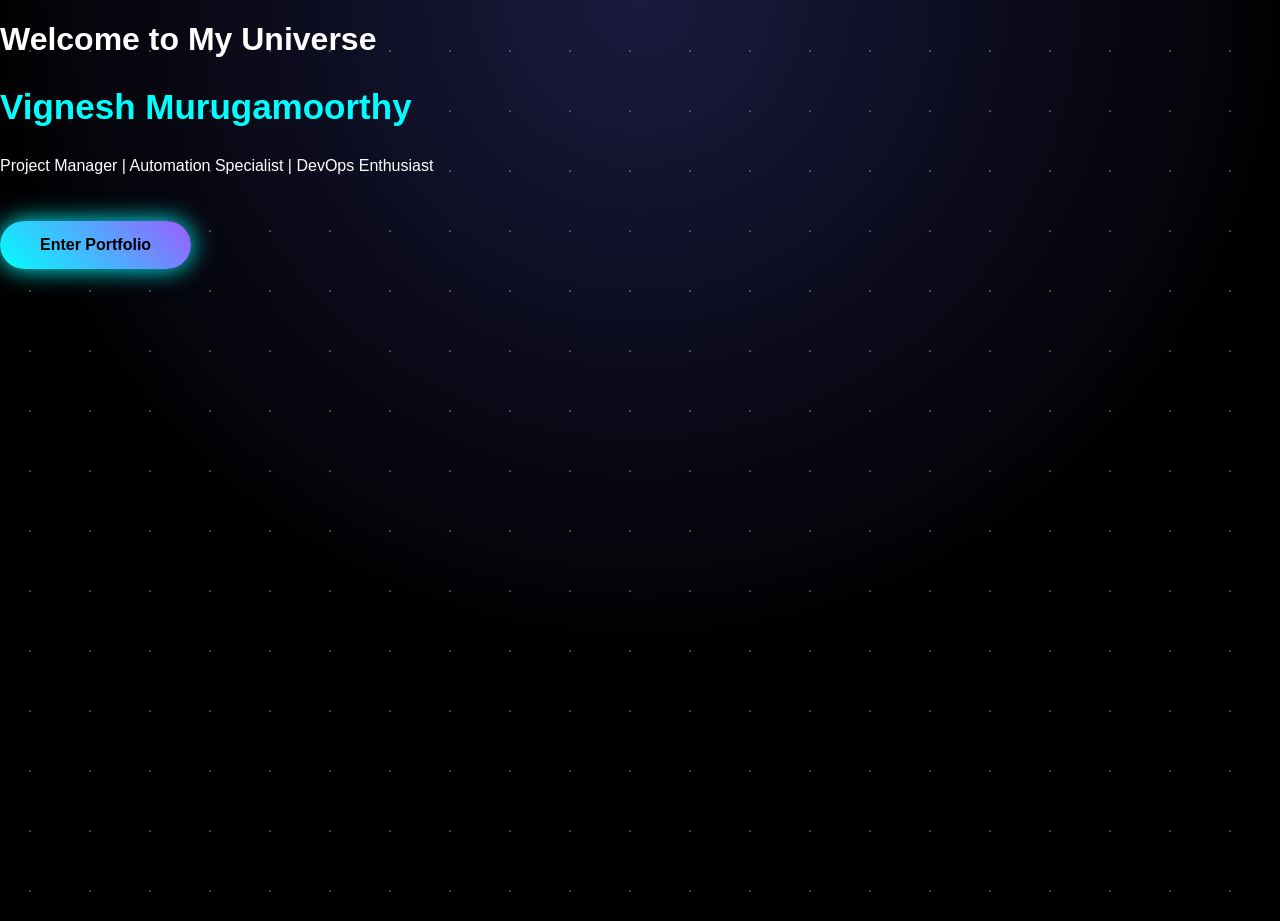
==== Welcome.html @ 0b0ac0d2 "Create Welcome.html" ====
<!DOCTYPE html>
<html>

<head>

<title>Welcome | Vignesh</title>

<link rel="stylesheet" href="style.css">

</head>


<body>

<div class="welcome">

<h1>
Welcome to My Universe
</h1>

<h2>
Vignesh Murugamoorthy
</h2>


<p>
Project Manager | Automation Specialist | DevOps Enthusiast
</p>


<a href="portfolio.html" class="button">
Enter Portfolio
</a>


</div>


</body>

</html>
---- style.css ----
body {
    margin: 0;
    font-family: 'Segoe UI', Arial, sans-serif;
    color: white;
    background:
        radial-gradient(circle at top, #1a1a40, #000000 60%);
    min-height: 100vh;
}


/* Star effect background */

body::before {
    content: "";
    position: fixed;
    width: 100%;
    height: 100%;
    background-image:
    radial-gradient(white 1px, transparent 1px);
    background-size: 60px 60px;
    opacity: 0.25;
    z-index: -1;
}


/* Navigation */

header {
    background: rgba(0,0,0,0.6);
    backdrop-filter: blur(10px);
    padding:20px;
    position: sticky;
    top:0;
}


nav {
    display:flex;
    justify-content:space-between;
    align-items:center;
}


nav h2 {
    font-size:28px;
    color:#00ffff;
}


nav ul {
    display:flex;
    gap:30px;
    list-style:none;
}


nav a {
    color:white;
    text-decoration:none;
}


nav a:hover {
    color:#00ffff;
}


/* Hero section */

.hero {

    text-align:center;
    padding:120px 20px;

}


.hero h1 {

    font-size:55px;
    background:linear-gradient(90deg,#00ffff,#9b5cff);
    -webkit-background-clip:text;
    color:transparent;

}


.hero p {

    font-size:22px;
    color:#ddd;

}


/* Button */

.button {

    display:inline-block;
    margin-top:30px;
    padding:15px 40px;
    border-radius:40px;

    background:
    linear-gradient(45deg,#00ffff,#9b5cff);

    color:black;
    font-weight:bold;

    text-decoration:none;

    box-shadow:
    0 0 25px #00ffff;

}



/* Sections */

section {

    padding:60px;

}


/* 3D Cards */

.cards {

    display:grid;
    grid-template-columns:
    repeat(auto-fit,minmax(250px,1fr));

    gap:30px;

}


.cards div,
.project {


    background:
    rgba(255,255,255,0.08);

    border-radius:20px;

    padding:30px;


    backdrop-filter:
    blur(15px);


    border:
    1px solid rgba(255,255,255,0.2);


    transform:
    perspective(1000px)
    rotateX(3deg);


    transition:0.4s;

}


.cards div:hover,
.project:hover {


    transform:
    perspective(1000px)
    rotateY(10deg)
    translateY(-10px);


    box-shadow:
    0 20px 50px rgba(0,255,255,0.3);

}


/* Headings */

h2 {

    font-size:35px;
    color:#00ffff;

}


h3 {

    color:#ffffff;

}


/* Footer */

footer {

    text-align:center;
    padding:30px;
    background:#000;

}

/* ==========================
   Real Flame Animation
   ========================== */

.fire-container {

    position: fixed;

    bottom: -80px;

    left: 50%;

    width: 220px;

    height: 350px;

    transform: translateX(-50%);

    z-index:-1;

}


/* Common flame shape */

.fire-flame {

    position:absolute;

    bottom:0;

    left:50%;

    transform-origin:bottom center;

    border-radius:
    50% 50% 20% 50%;

    animation:
    flameMove 0.6s infinite alternate;

}


/* Outer red/orange flame */

.outer {

    width:220px;

    height:330px;


    background:

    linear-gradient(
    to top,
    #ff0000,
    #ff6600,
    #ffcc00
    );


    transform:
    translateX(-50%)
    rotate(45deg);


    filter:
    blur(8px);


}


/* Middle flame */

.middle {

    width:140px;

    height:260px;


    background:

    linear-gradient(
    to top,
    #ff6600,
    #ffff00
    );


    transform:
    translateX(-50%)
    rotate(45deg);


    animation-delay:
    .2s;

}


/* White hot core */

.inner {

    width:70px;

    height:180px;


    background:

    linear-gradient(
    to top,
    white,
    yellow
    );


    transform:
    translateX(-50%)
    rotate(45deg);


    filter:
    blur(3px);


    animation-delay:
    .4s;

}



@keyframes flameMove {


    0% {

        transform:
        translateX(-50%)
        rotate(40deg)
        scaleY(1);

    }


    100% {

        transform:
        translateX(-50%)
        rotate(55deg)
        scaleY(1.15);

    }

}
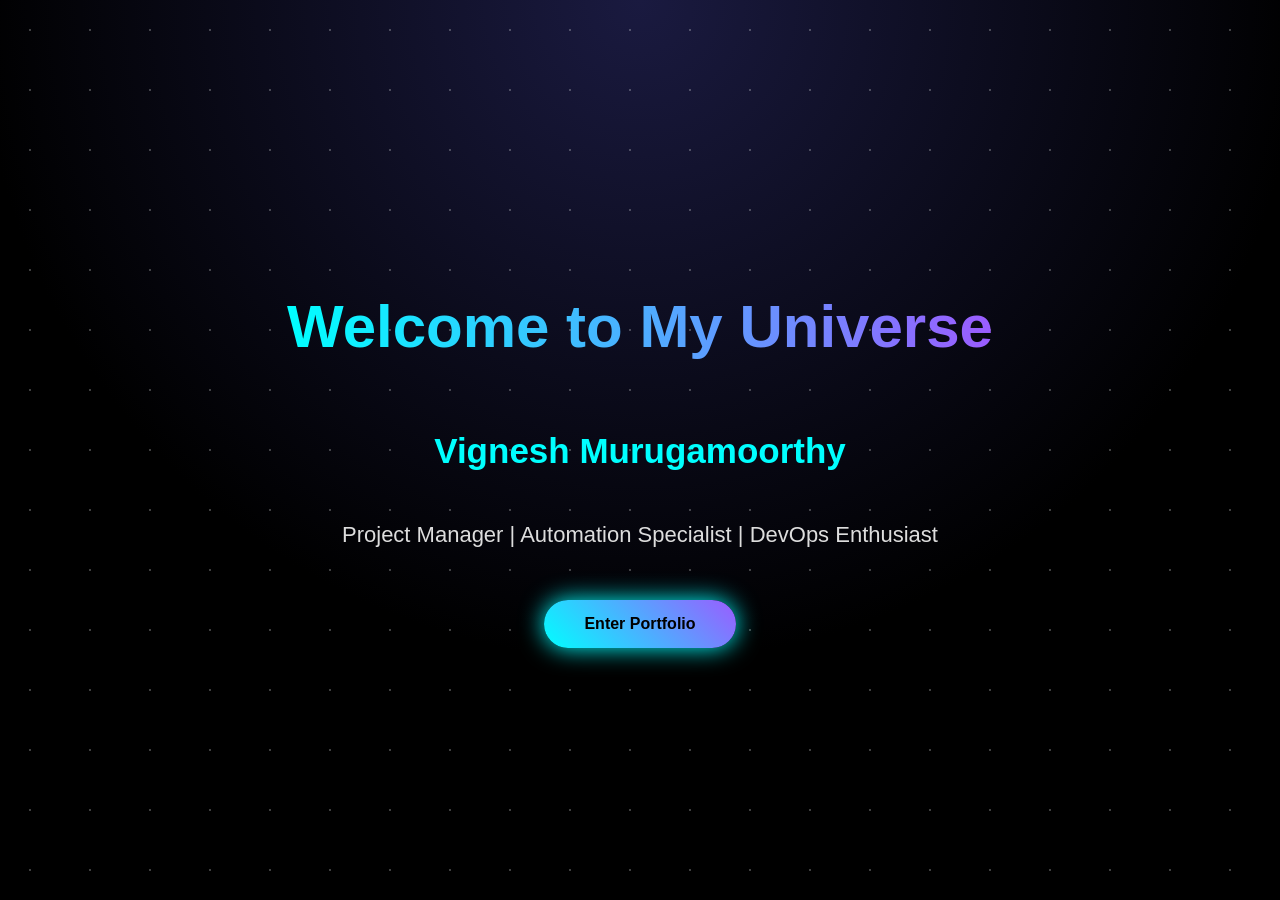
==== commit 5a8349f3: "Update Welcome.html" ====
--- a/Welcome.html
+++ b/Welcome.html
@@ -28,7 +28,7 @@
 </p>
 
 
-<a href="portfolio.html" class="button">
+<a href="Welcome.html" class="button">
 Enter Portfolio
 </a>
 
--- a/style.css
+++ b/style.css
@@ -373,3 +373,42 @@
     }
 
 }
+
+.welcome {
+
+    height:100vh;
+
+    display:flex;
+
+    flex-direction:column;
+
+    justify-content:center;
+
+    align-items:center;
+
+    text-align:center;
+
+}
+
+
+.welcome h1 {
+
+    font-size:60px;
+
+    background:
+    linear-gradient(90deg,#00ffff,#9b5cff);
+
+    -webkit-background-clip:text;
+
+    color:transparent;
+
+}
+
+
+.welcome p {
+
+    font-size:22px;
+
+    color:#ddd;
+
+}
